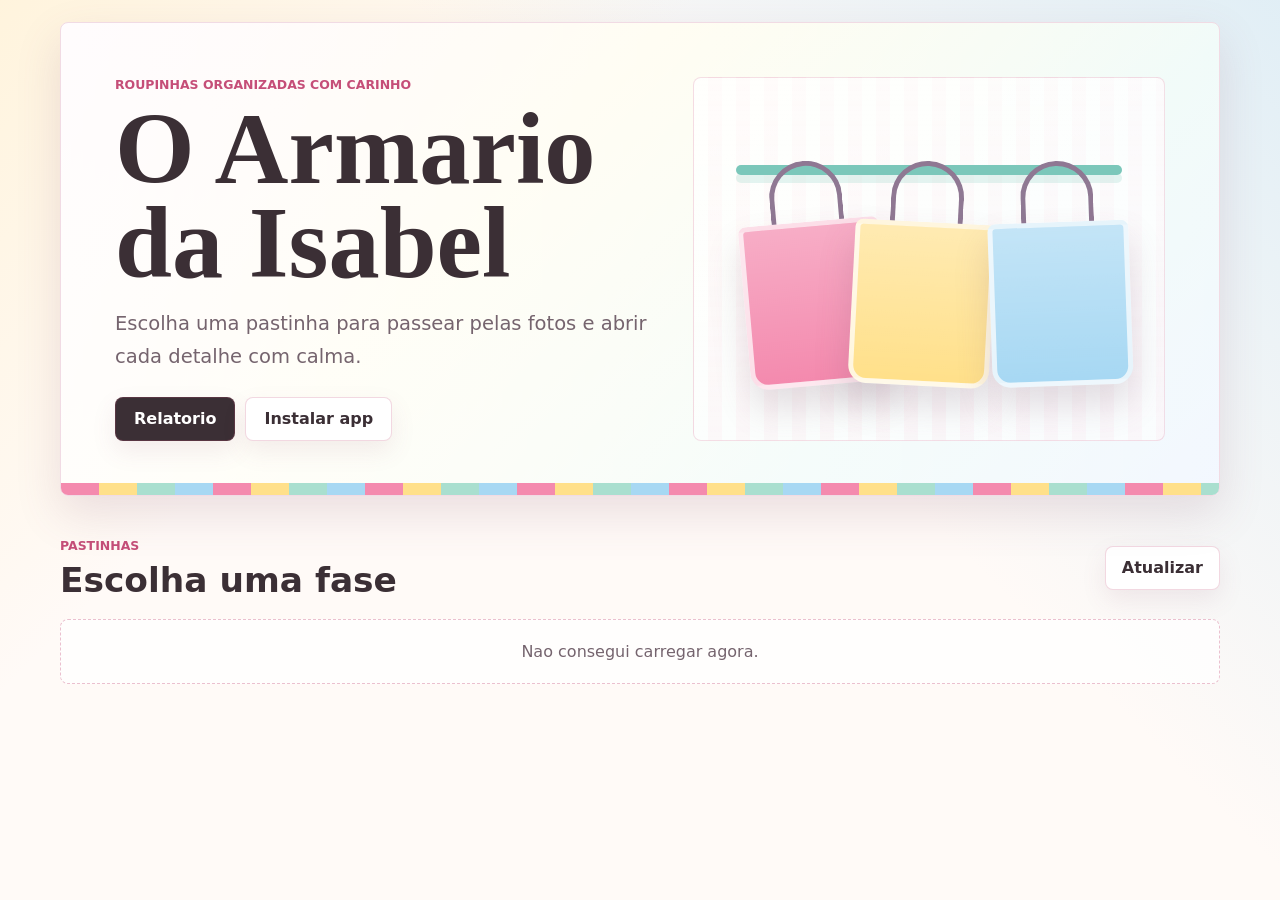
==== project/public/index.html @ 8434a16b "update project" ====
<!doctype html>
<html lang="pt-BR">
  <head>
    <meta charset="utf-8" />
    <meta name="viewport" content="width=device-width, initial-scale=1" />
    <title>O Armario da Isabel</title>
    <meta
      name="description"
      content="Um armario para ver e organizar as roupinhas da Isabel."
    />
    <meta name="theme-color" content="#f48aae" />
    <meta name="mobile-web-app-capable" content="yes" />
    <meta name="apple-mobile-web-app-capable" content="yes" />
    <meta name="apple-mobile-web-app-title" content="O Armario da Isabel" />
    <meta name="apple-mobile-web-app-status-bar-style" content="default" />
    <link rel="manifest" href="manifest.webmanifest" />
    <link rel="icon" href="icons/icon.svg" type="image/svg+xml" />
    <link rel="apple-touch-icon" href="icons/icon-180.png" />
    <link rel="stylesheet" href="styles.css" />
  </head>
  <body>
    <div class="app-shell">
      <header class="hero">
        <div class="hero-copy">
          <p class="eyebrow">Roupinhas organizadas com carinho</p>
          <h1>O Armario da Isabel</h1>
          <p class="hero-text">
            Escolha uma pastinha para passear pelas fotos e abrir cada detalhe
            com calma.
          </p>
          <div class="hero-actions">
            <button id="reportButton" class="install-button" type="button">
              Relatorio
            </button>
            <button id="installButton" class="install-button secondary-action" type="button">
              Instalar app
            </button>
          </div>
        </div>

        <div class="hero-window">
          <div class="closet-rail"></div>
          <div class="hanger hanger-one">
            <span></span>
          </div>
          <div class="hanger hanger-two">
            <span></span>
          </div>
          <div class="hanger hanger-three">
            <span></span>
          </div>
          <div id="homePhotoCard" class="home-photo-card" hidden>
            <img id="homePhoto" alt="" />
            <p id="homePhotoLabel"></p>
          </div>
        </div>
      </header>

      <p id="modeStatus" class="mode-status" role="status" hidden></p>

      <main>
        <section id="homeView" class="view-section">
          <div class="section-heading">
            <div>
              <p class="kicker">Pastinhas</p>
              <h2>Escolha uma fase</h2>
            </div>
            <button id="refreshFolders" class="soft-button" type="button">
              Atualizar
            </button>
          </div>
          <div id="folderGrid" class="folder-grid" aria-live="polite"></div>
        </section>

        <section id="galleryView" class="view-section gallery-section" hidden>
          <div class="gallery-topbar">
            <button id="backButton" class="soft-button" type="button">
              Voltar
            </button>
            <div>
              <p class="kicker">Pastinha</p>
              <h2 id="galleryTitle"></h2>
              <p id="galleryCount" class="muted"></p>
            </div>
            <label class="add-button upload-control">
              Adicionar foto
              <input id="fileInput" type="file" accept="image/*" />
            </label>
          </div>

          <p id="uploadStatus" class="status-message" role="status"></p>
          <div id="imageGrid" class="image-grid" aria-live="polite"></div>
        </section>

        <section id="reportView" class="view-section report-section" hidden>
          <div class="gallery-topbar">
            <button id="reportBackButton" class="soft-button" type="button">
              Voltar
            </button>
            <div>
              <p class="kicker">Relatorio</p>
              <h2>Resumo do armario</h2>
              <p id="reportIntro" class="muted"></p>
            </div>
            <button id="detailToggleButton" class="add-button" type="button">
              Ver detalhado
            </button>
          </div>

          <div id="reportStats" class="report-stats" aria-live="polite"></div>

          <div class="report-layout">
            <section class="report-panel">
              <div class="report-panel-heading">
                <h3>Por tamanho</h3>
              </div>
              <div id="sizeReport" class="mini-bars"></div>
            </section>

            <section class="report-panel">
              <div class="report-panel-heading">
                <h3>Por grupo</h3>
              </div>
              <div id="groupReport" class="mini-bars"></div>
            </section>
          </div>

          <section class="report-panel">
            <div class="report-panel-heading">
              <h3>Resumo</h3>
            </div>
            <div class="table-wrap">
              <table id="summaryTable"></table>
            </div>
          </section>

          <section id="detailPanel" class="report-panel detail-panel" hidden>
            <div class="report-panel-heading">
              <h3>Detalhado</h3>
            </div>
            <div class="table-wrap">
              <table id="detailTable"></table>
            </div>
          </section>
        </section>
      </main>
    </div>

    <div id="lightbox" class="lightbox" hidden>
      <div class="lightbox-bar">
        <button id="prevImage" class="ghost-button" type="button">
          Anterior
        </button>
        <p id="lightboxCaption"></p>
        <button id="nextImage" class="ghost-button" type="button">
          Proxima
        </button>
        <button id="closeLightbox" class="close-button" type="button">
          Fechar
        </button>
      </div>
      <img id="lightboxImage" alt="" />
    </div>

    <script src="app.js" defer></script>
  </body>
</html>
---- project/public/styles.css ----
:root {
  color-scheme: light;
  --ink: #3b2f35;
  --muted: #75646e;
  --paper: #fffaf7;
  --panel: #ffffff;
  --strawberry: #f48aae;
  --strawberry-dark: #c54e78;
  --mint: #a9dfcf;
  --sky: #a7d8f3;
  --butter: #ffe08a;
  --lavender: #c7b7f1;
  --line: #f1dbe4;
  --shadow: 0 18px 45px rgba(133, 78, 103, 0.16);
}

* {
  box-sizing: border-box;
}

body {
  margin: 0;
  min-height: 100vh;
  background:
    linear-gradient(135deg, rgba(255, 224, 138, 0.24), transparent 32%),
    linear-gradient(225deg, rgba(167, 216, 243, 0.34), transparent 40%),
    var(--paper);
  color: var(--ink);
  font-family:
    Inter, ui-sans-serif, system-ui, -apple-system, BlinkMacSystemFont, "Segoe UI",
    sans-serif;
}

button,
input {
  font: inherit;
}

button,
.add-button {
  min-height: 44px;
}

button {
  cursor: pointer;
}

[hidden] {
  display: none !important;
}

.app-shell {
  width: min(1160px, calc(100% - 32px));
  margin: 0 auto;
  padding: 22px 0 52px;
}

.hero {
  display: grid;
  grid-template-columns: minmax(0, 1.08fr) minmax(260px, 0.92fr);
  gap: 24px;
  align-items: stretch;
  min-height: clamp(320px, 52vh, 520px);
  padding: clamp(24px, 5vw, 54px);
  border: 1px solid var(--line);
  border-radius: 8px;
  background:
    linear-gradient(90deg, rgba(255, 255, 255, 0.92), rgba(255, 255, 255, 0.66)),
    linear-gradient(135deg, #ffd9e7 0%, #fff7c7 38%, #d7f4ed 72%, #dce9ff 100%);
  box-shadow: var(--shadow);
  overflow: hidden;
  position: relative;
}

.hero::after {
  content: "";
  position: absolute;
  inset: auto 0 0;
  height: 12px;
  background: repeating-linear-gradient(
    90deg,
    var(--strawberry) 0 38px,
    var(--butter) 38px 76px,
    var(--mint) 76px 114px,
    var(--sky) 114px 152px
  );
}

.hero-copy {
  align-self: center;
  position: relative;
  z-index: 1;
}

.eyebrow,
.kicker {
  margin: 0 0 10px;
  color: var(--strawberry-dark);
  font-size: 0.78rem;
  font-weight: 800;
  letter-spacing: 0;
  text-transform: uppercase;
}

h1,
h2,
p {
  margin-top: 0;
}

h1 {
  max-width: 620px;
  margin-bottom: 18px;
  font-family: Georgia, "Times New Roman", serif;
  font-size: clamp(3rem, 8vw, 6.4rem);
  line-height: 0.92;
  letter-spacing: 0;
}

h2 {
  margin-bottom: 0;
  font-size: clamp(1.45rem, 3vw, 2.15rem);
  line-height: 1.04;
  letter-spacing: 0;
}

.hero-text {
  max-width: 560px;
  margin-bottom: 0;
  color: var(--muted);
  font-size: clamp(1rem, 1.8vw, 1.22rem);
  line-height: 1.65;
}

.hero-window {
  min-height: 260px;
  border: 1px solid rgba(197, 78, 120, 0.18);
  border-radius: 8px;
  background:
    linear-gradient(180deg, rgba(255, 255, 255, 0.7), rgba(255, 255, 255, 0.42)),
    repeating-linear-gradient(
      90deg,
      rgba(255, 255, 255, 0.32) 0 14px,
      rgba(255, 216, 229, 0.28) 14px 28px
    );
  position: relative;
  overflow: hidden;
}

.closet-rail {
  position: absolute;
  left: 9%;
  right: 9%;
  top: 24%;
  height: 10px;
  border-radius: 999px;
  background: #7bc7ba;
  box-shadow: 0 8px 0 rgba(123, 199, 186, 0.2);
}

.hanger {
  position: absolute;
  top: 23%;
  width: 30%;
  min-width: 86px;
  max-width: 150px;
  transform-origin: top center;
}

.hanger::before {
  content: "";
  display: block;
  width: 44%;
  aspect-ratio: 1;
  margin: 0 auto -6px;
  border: 5px solid #8f7893;
  border-bottom: 0;
  border-radius: 42px 42px 0 0;
}

.hanger span {
  display: block;
  aspect-ratio: 0.86;
  border-radius: 8px 8px 18px 18px;
  border: 5px solid rgba(255, 255, 255, 0.72);
  box-shadow: 0 20px 35px rgba(117, 80, 100, 0.18);
}

.hanger-one {
  left: 8%;
  transform: rotate(-5deg);
}

.hanger-one span {
  background:
    linear-gradient(180deg, rgba(255, 255, 255, 0.3), transparent),
    var(--strawberry);
}

.hanger-two {
  left: 35%;
  transform: rotate(3deg);
}

.hanger-two span {
  background:
    linear-gradient(180deg, rgba(255, 255, 255, 0.34), transparent),
    var(--butter);
}

.hanger-three {
  right: 8%;
  transform: rotate(-2deg);
}

.hanger-three span {
  background:
    linear-gradient(180deg, rgba(255, 255, 255, 0.32), transparent),
    var(--sky);
}

.home-photo-card {
  position: absolute;
  right: 7%;
  bottom: 9%;
  z-index: 2;
  width: min(58%, 260px);
  overflow: hidden;
  border: 6px solid rgba(255, 255, 255, 0.9);
  border-radius: 8px;
  background: #fff;
  box-shadow: 0 22px 42px rgba(87, 55, 74, 0.2);
}

.home-photo-card img {
  display: block;
  width: 100%;
  aspect-ratio: 0.9;
  object-fit: cover;
  background: #f7eef2;
}

.home-photo-card p {
  margin: 0;
  padding: 10px 12px;
  overflow: hidden;
  color: var(--muted);
  font-size: 0.82rem;
  font-weight: 800;
  line-height: 1.2;
  text-overflow: ellipsis;
  white-space: nowrap;
}

.view-section {
  padding: clamp(24px, 4vw, 42px) 0 0;
}

.mode-status {
  margin: 18px 0 0;
  padding: 12px 14px;
  border: 1px solid rgba(123, 199, 186, 0.38);
  border-radius: 8px;
  background: rgba(239, 251, 248, 0.9);
  color: #2f766c;
  font-weight: 850;
  line-height: 1.45;
  box-shadow: 0 10px 24px rgba(133, 78, 103, 0.08);
}

.section-heading,
.gallery-topbar {
  display: flex;
  align-items: center;
  justify-content: space-between;
  gap: 18px;
  margin-bottom: 20px;
}

.gallery-topbar {
  align-items: flex-end;
}

.soft-button,
.add-button,
.install-button,
.ghost-button,
.close-button {
  border: 1px solid rgba(197, 78, 120, 0.22);
  border-radius: 8px;
  background: #fff;
  color: var(--ink);
  font-weight: 800;
  line-height: 1;
  box-shadow: 0 10px 24px rgba(133, 78, 103, 0.1);
  transition:
    transform 0.18s ease,
    box-shadow 0.18s ease,
    border-color 0.18s ease;
}

.soft-button,
.ghost-button,
.close-button {
  padding: 0 16px;
}

.hero-actions {
  display: flex;
  flex-wrap: wrap;
  gap: 10px;
  margin-top: 24px;
}

.install-button {
  padding: 0 18px;
  background: #3b2f35;
  color: #fff;
}

.secondary-action {
  background: #fff;
  color: var(--ink);
}

.add-button {
  display: inline-flex;
  align-items: center;
  justify-content: center;
  padding: 0 18px;
  background: var(--strawberry);
  border-color: transparent;
  color: #fff;
  cursor: pointer;
}

.add-button input {
  position: fixed;
  width: 1px;
  height: 1px;
  opacity: 0;
  pointer-events: none;
}

html[data-armario-mode="static"] .upload-control,
body[data-app-mode="static"] .upload-control {
  display: none;
}

.soft-button:hover,
.add-button:hover,
.install-button:hover,
.ghost-button:hover,
.close-button:hover {
  transform: translateY(-1px);
  box-shadow: 0 14px 30px rgba(133, 78, 103, 0.16);
}

.folder-grid {
  display: grid;
  grid-template-columns: repeat(auto-fit, minmax(210px, 1fr));
  gap: 16px;
}

.folder-card {
  display: grid;
  grid-template-rows: 154px auto;
  min-height: 254px;
  padding: 0;
  border: 1px solid var(--line);
  border-radius: 8px;
  background: var(--panel);
  box-shadow: 0 12px 28px rgba(133, 78, 103, 0.1);
  overflow: hidden;
  text-align: left;
}

.folder-card:hover {
  border-color: rgba(197, 78, 120, 0.42);
}

.folder-preview {
  display: grid;
  place-items: center;
  background:
    linear-gradient(135deg, rgba(169, 223, 207, 0.28), transparent 54%),
    linear-gradient(225deg, rgba(255, 224, 138, 0.44), transparent 64%),
    #fff;
  overflow: hidden;
}

.folder-preview img {
  display: block;
  width: 100%;
  height: 100%;
  object-fit: cover;
  object-position: center;
}

.folder-placeholder {
  display: grid;
  place-items: center;
  width: 84px;
  height: 84px;
  border-radius: 8px;
  background: linear-gradient(135deg, var(--mint), var(--lavender));
  color: #fff;
  font-size: 2rem;
  font-weight: 900;
}

.folder-info {
  padding: 16px;
}

.folder-info h3 {
  margin: 0 0 8px;
  font-size: 1.3rem;
  letter-spacing: 0;
}

.folder-info p,
.muted {
  margin-bottom: 0;
  color: var(--muted);
}

.image-grid {
  display: grid;
  grid-template-columns: repeat(auto-fill, minmax(165px, 1fr));
  gap: 14px;
}

.image-card {
  min-width: 0;
  padding: 0;
  border: 1px solid var(--line);
  border-radius: 8px;
  background: #fff;
  box-shadow: 0 10px 24px rgba(133, 78, 103, 0.09);
  overflow: hidden;
  text-align: left;
}

.image-photo-button {
  display: block;
  width: 100%;
  min-height: 0;
  padding: 0;
  border: 0;
  background: transparent;
  color: inherit;
  text-align: left;
}

.image-photo-button img {
  display: block;
  width: 100%;
  aspect-ratio: 1;
  object-fit: cover;
  background: #f7eef2;
}

.image-photo-button span {
  display: block;
  min-height: 48px;
  padding: 10px 12px;
  color: var(--muted);
  font-size: 0.86rem;
  line-height: 1.25;
}

.card-actions {
  display: flex;
  padding: 0 10px 10px;
}

.rename-button {
  width: 100%;
  min-height: 38px;
  border: 1px solid rgba(123, 199, 186, 0.55);
  border-radius: 8px;
  background: #effbf8;
  color: #2f766c;
  font-size: 0.86rem;
  font-weight: 900;
}

.rename-button:hover {
  border-color: rgba(47, 118, 108, 0.5);
}

.status-message {
  min-height: 28px;
  margin: -8px 0 12px;
  color: var(--strawberry-dark);
  font-weight: 800;
}

.empty-state,
.loading-state {
  grid-column: 1 / -1;
  padding: 22px;
  border: 1px dashed rgba(197, 78, 120, 0.35);
  border-radius: 8px;
  background: rgba(255, 255, 255, 0.72);
  color: var(--muted);
  text-align: center;
}

.report-stats {
  display: grid;
  grid-template-columns: repeat(auto-fit, minmax(150px, 1fr));
  gap: 12px;
  margin-bottom: 18px;
}

.stat-card {
  min-height: 96px;
  padding: 16px;
  border: 1px solid var(--line);
  border-radius: 8px;
  background: #fff;
  box-shadow: 0 10px 24px rgba(133, 78, 103, 0.08);
}

.stat-card strong {
  display: block;
  margin-bottom: 4px;
  font-size: 1.8rem;
  line-height: 1;
}

.stat-card span {
  color: var(--muted);
  font-size: 0.92rem;
  font-weight: 800;
}

.report-layout {
  display: grid;
  grid-template-columns: repeat(2, minmax(0, 1fr));
  gap: 16px;
  margin-bottom: 16px;
}

.report-panel {
  margin-bottom: 16px;
  padding: 16px;
  border: 1px solid var(--line);
  border-radius: 8px;
  background: rgba(255, 255, 255, 0.76);
}

.report-panel-heading {
  display: flex;
  align-items: center;
  justify-content: space-between;
  gap: 12px;
  margin-bottom: 14px;
}

.report-panel h3 {
  margin: 0;
  font-size: 1.12rem;
}

.mini-bars {
  display: grid;
  gap: 10px;
}

.mini-bar {
  display: grid;
  grid-template-columns: minmax(96px, 0.9fr) minmax(120px, 2fr) auto;
  gap: 10px;
  align-items: center;
  color: var(--muted);
  font-weight: 800;
}

.mini-bar-track {
  height: 12px;
  overflow: hidden;
  border-radius: 999px;
  background: #f5e8ee;
}

.mini-bar-fill {
  height: 100%;
  border-radius: inherit;
  background: linear-gradient(90deg, var(--strawberry), var(--mint));
}

.table-wrap {
  width: 100%;
  overflow-x: auto;
}

table {
  width: 100%;
  min-width: 760px;
  border-collapse: collapse;
}

th,
td {
  padding: 11px 12px;
  border-bottom: 1px solid #f0dce5;
  text-align: left;
  vertical-align: top;
}

th {
  background: #fff2f7;
  color: var(--strawberry-dark);
  font-size: 0.8rem;
  letter-spacing: 0;
  text-transform: uppercase;
}

td {
  color: var(--muted);
  font-size: 0.92rem;
}

.detail-panel table {
  min-width: 1180px;
}

.lightbox {
  position: fixed;
  inset: 0;
  z-index: 50;
  display: grid;
  grid-template-rows: auto minmax(0, 1fr);
  gap: 12px;
  padding: 16px;
  background: rgba(40, 30, 38, 0.92);
}

.lightbox-bar {
  display: grid;
  grid-template-columns: auto minmax(0, 1fr) auto auto;
  gap: 10px;
  align-items: center;
}

.lightbox-bar p {
  margin: 0;
  overflow: hidden;
  color: #fff;
  font-weight: 800;
  text-overflow: ellipsis;
  white-space: nowrap;
}

.ghost-button,
.close-button {
  background: rgba(255, 255, 255, 0.94);
}

.lightbox img {
  align-self: center;
  justify-self: center;
  max-width: min(100%, 1180px);
  max-height: calc(100vh - 92px);
  border-radius: 8px;
  box-shadow: 0 20px 55px rgba(0, 0, 0, 0.45);
  object-fit: contain;
}

@media (max-width: 760px) {
  .app-shell {
    width: min(100% - 22px, 1160px);
    padding-top: 12px;
  }

  .hero {
    grid-template-columns: 1fr;
    min-height: auto;
  }

  .hero-window {
    min-height: 210px;
  }

  .home-photo-card {
    right: 8%;
    bottom: 8%;
    width: min(70%, 238px);
  }

  .hanger {
    opacity: 0.58;
  }

  .section-heading,
  .gallery-topbar {
    align-items: stretch;
    flex-direction: column;
  }

  .gallery-topbar > * {
    width: 100%;
  }

  .soft-button,
  .install-button,
  .add-button {
    width: 100%;
  }

  .hero-actions {
    flex-direction: column;
  }

  .report-layout {
    grid-template-columns: 1fr;
  }

  .mini-bar {
    grid-template-columns: minmax(92px, 1fr) minmax(90px, 1.4fr) auto;
    gap: 8px;
  }

  .folder-grid {
    grid-template-columns: 1fr;
  }

  .image-grid {
    grid-template-columns: repeat(2, minmax(0, 1fr));
    gap: 10px;
  }

  .lightbox {
    padding: 10px;
  }

  .lightbox-bar {
    grid-template-columns: 1fr 1fr;
  }

  .lightbox-bar p {
    grid-column: 1 / -1;
    grid-row: 1;
  }
}

@media (max-width: 430px) {
  h1 {
    font-size: 2.7rem;
  }

  .image-grid {
    grid-template-columns: 1fr;
  }
}
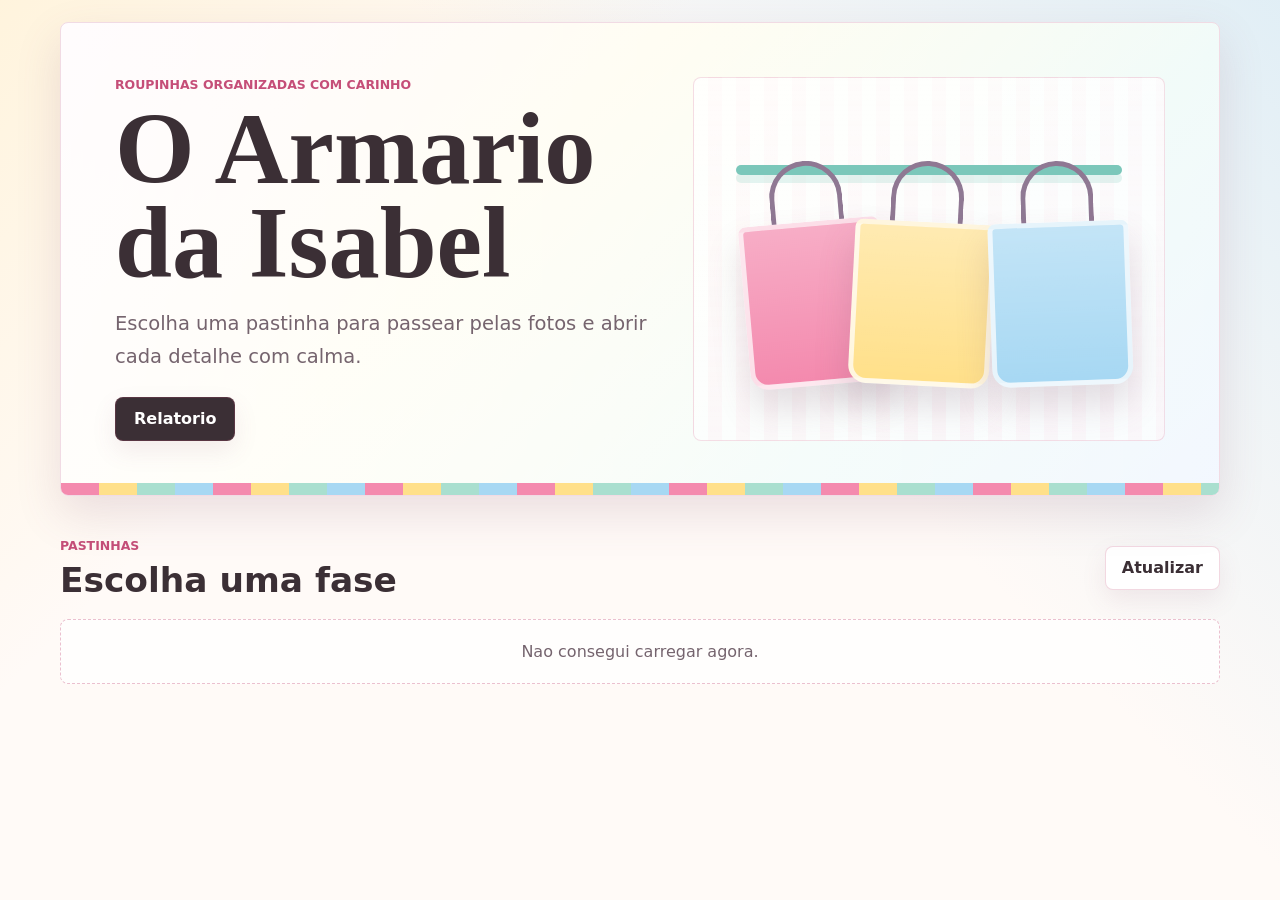
==== commit 0bb5526f: "update" ====
--- a/project/public/index.html
+++ b/project/public/index.html
@@ -22,18 +22,15 @@
     <div class="app-shell">
       <header class="hero">
         <div class="hero-copy">
-          <p class="eyebrow">Roupinhas organizadas com carinho</p>
+          <p class="eyebrow">roupinhas organizadas com carinho</p>
           <h1>O Armario da Isabel</h1>
           <p class="hero-text">
             Escolha uma pastinha para passear pelas fotos e abrir cada detalhe
             com calma.
           </p>
           <div class="hero-actions">
-            <button id="reportButton" class="install-button" type="button">
+            <button id="reportButton" class="primary-button" type="button">
               Relatorio
-            </button>
-            <button id="installButton" class="install-button secondary-action" type="button">
-              Instalar app
             </button>
           </div>
         </div>
--- a/project/public/styles.css
+++ b/project/public/styles.css
@@ -283,7 +283,7 @@
 
 .soft-button,
 .add-button,
-.install-button,
+.primary-button,
 .ghost-button,
 .close-button {
   border: 1px solid rgba(197, 78, 120, 0.22);
@@ -312,15 +312,10 @@
   margin-top: 24px;
 }
 
-.install-button {
+.primary-button {
   padding: 0 18px;
   background: #3b2f35;
   color: #fff;
-}
-
-.secondary-action {
-  background: #fff;
-  color: var(--ink);
 }
 
 .add-button {
@@ -349,7 +344,7 @@
 
 .soft-button:hover,
 .add-button:hover,
-.install-button:hover,
+.primary-button:hover,
 .ghost-button:hover,
 .close-button:hover {
   transform: translateY(-1px);
@@ -440,6 +435,11 @@
   box-shadow: 0 10px 24px rgba(133, 78, 103, 0.09);
   overflow: hidden;
   text-align: left;
+}
+
+.image-card-used {
+  border-color: rgba(47, 118, 108, 0.42);
+  background: #f7fffc;
 }
 
 .image-photo-button {
@@ -450,6 +450,7 @@
   border: 0;
   background: transparent;
   color: inherit;
+  position: relative;
   text-align: left;
 }
 
@@ -470,11 +471,30 @@
   line-height: 1.25;
 }
 
+.used-badge {
+  position: absolute;
+  top: 10px;
+  left: 10px;
+  max-width: calc(100% - 20px);
+  padding: 7px 9px;
+  overflow: hidden;
+  border-radius: 8px;
+  background: rgba(47, 118, 108, 0.92);
+  color: #fff;
+  font-size: 0.76rem;
+  line-height: 1;
+  text-overflow: ellipsis;
+  white-space: nowrap;
+  box-shadow: 0 10px 20px rgba(47, 118, 108, 0.2);
+}
+
 .card-actions {
   display: flex;
+  gap: 8px;
   padding: 0 10px 10px;
 }
 
+.used-button,
 .rename-button {
   width: 100%;
   min-height: 38px;
@@ -486,6 +506,19 @@
   font-weight: 900;
 }
 
+.used-button {
+  border-color: rgba(197, 78, 120, 0.28);
+  background: #fff4f8;
+  color: var(--strawberry-dark);
+}
+
+.used-button.is-used {
+  border-color: rgba(47, 118, 108, 0.5);
+  background: #e6faf4;
+  color: #2f766c;
+}
+
+.used-button:hover,
 .rename-button:hover {
   border-color: rgba(47, 118, 108, 0.5);
 }
@@ -706,7 +739,7 @@
   }
 
   .soft-button,
-  .install-button,
+  .primary-button,
   .add-button {
     width: 100%;
   }
